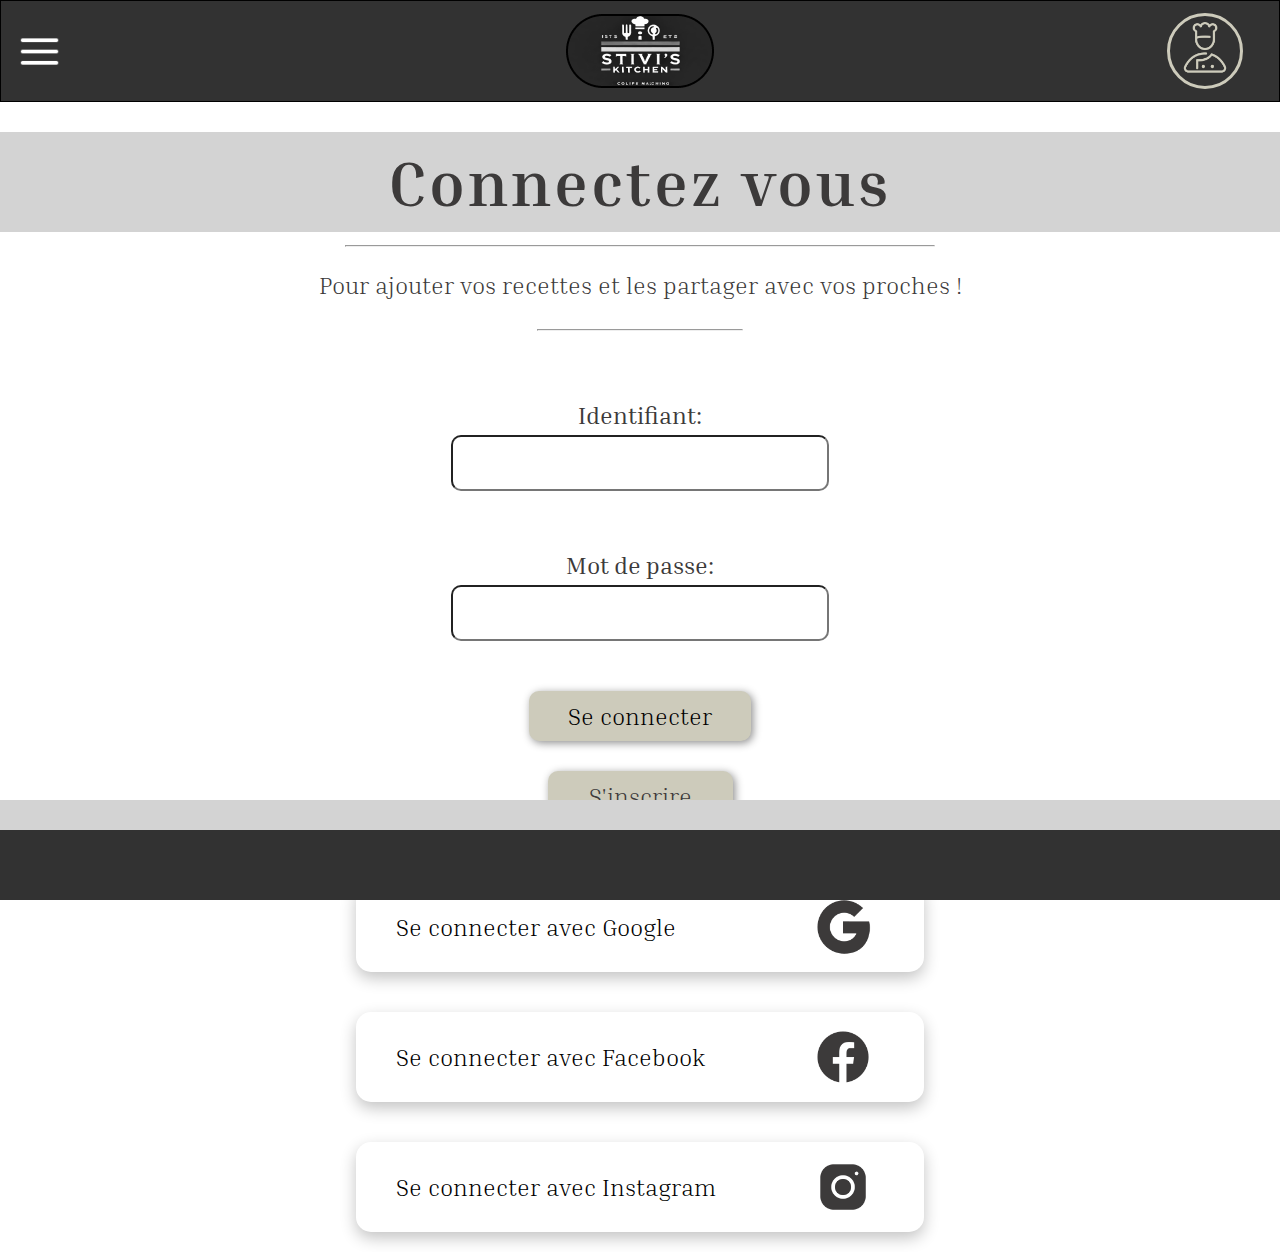
==== connexion.html @ a3e0ae76 "Mon projet fil rouge" ====
<!DOCTYPE html>
<html lang="en">
<head>
    <meta charset="UTF-8">
    <meta name="viewport" content="width=device-width, initial-scale=1.0">
    <title>Document</title>
    <link rel="stylesheet" href="style.css">
</head>
<body id="connexionBody">
    <header>
        <img id="iconMenuB" src="Image/icons/icons8-menu-192.png" alt="">
        <img id="Stivisk" src="Image/icons/iconMarque.png" alt="">
        <div>
            <a href="connexion.html">
                <img id="iconUtilisateur" src="Image/icons/icons8-cuisinier-homme-100 (1).png" alt="">
            </a>
        </div>
    </header>
    
    <main class="mainCenterConnexion">
        <div class="connexionMain">
            <div class="fondGrisConnexion">
                <h1>Connectez vous</h1>
            </div>
            <hr>
            <p>Pour ajouter vos recettes et les partager avec vos proches !</p>
            <hr class="petitHr">
        </div>

        <form action="">
            <label for="">Identifiant:</label>
            <input type="text" id="identifiant">

            <label for="">Mot de passe:</label>
            <input type="password" id="motDePasse" >
            <input type="submit" value="Se connecter">
            <button class="Inscrire"><a href="inscription.html">S'inscrire</a></button>
        </form>

        <div class="faceInstaGoogle">
            <button id="googleSingIn">Se connecter avec Google <img src="Image/icons/ReseauxSo/icons8-logo-google-100 (1).png" alt=""></button>
            <button id="facebookSingIN">Se connecter avec Facebook <img src="Image/icons/ReseauxSo/icons8-facebook-nouveau-100.png" alt=""></button>
            <button id="instagramSingIN">Se connecter avec Instagram <img src="Image/icons/ReseauxSo/icons8-instagram-100.png" alt=""></button>
        </div>

    </main>

    <footer>
    <div class="fondGrisFooter"></div>
      
        
    </footer>
</body>
</html>
---- style.css ----
@font-face {
    font-family: 'Inria-Serif';
    src: url('fonts/Inria_Serif/InriaSerif-Regular.ttf') format('truetype');
}
@font-face {
    font-family: 'Inria-Serif-Bold';
    src: url('fonts/Inria_Serif/InriaSerif-Bold.ttf') format('truetype');
}
@font-face {
    font-family: 'Inria-Serif-Light';
    src: url('fonts/Inria_Serif/InriaSerif-Light.ttf') format('truetype');
}
body{
    height: 100%;
    margin: 0px;
    font-family: Inria-Serif-Light;
    
}

header{
    
    height: 8vh;
    background-color: #323232;
    border: 1px solid black;
    display: flex;
    flex-direction: row;
    justify-content: space-between;
    align-items: center; /* aligne verticalement*/
    padding: 0 1rem;
    min-height: 100px;
    
   
}

#iconMenuB{
    width: 45px;
    z-index:2;
    align-self: center;
    cursor: pointer;
 
}
#iconMenuBg{
    z-index: 2;

}

#iconMenuB:hover{
    transform: scale(1.1);
    transition: 0.8s;
}
header div{
    padding: 5px;
    border-radius: 40px;
    border: 3px solid #CDCBBB;
    margin-right: 20px;
    width: 60px;
    height: 60px;
    display: flex;
    justify-content: center;
    text-align: center;
    align-items: center;
    
}
header .divIconUtilisateur:hover{
    transform: rotate(360deg);
    transition: 1.5s;

}

.menuBurger{
    top: 0;
    border-radius: 0;
    border: 0;
    background-color: #323232;
    height: 100%;
    width: 400px;
    position:fixed;
    z-index: 1;
    left: -450px;
    transition: left 0.3s ease;
}
.ulMenuBurger{
    display: felx;
    flex-direction: column;
    position: relative;
    margin-top: -120%;
    margin-left: -50%;
    justify-items: flex-start;
    color: aliceblue;
    
}
.ulMenuBurger li{
    margin-top:50%;
    letter-spacing: 0.3em;
    
}
.ulMenuBurger li a{
    color: aliceblue;
}
.menuLabel:checked + .menuBurger {
    left: 0; 
    
}
#iconUtilisateur{
    width: 90%;  
}

#Stivisk{
    border-color: rgb(255, 253, 253);
    position: absolute;
    left: 50%;
    transform: translateX(-50%);
 
}



.filtrer{
    align-self: center;
    justify-self: center;
    width: 200px;
    margin-top: 40px;
    border: 1px solid gray;
    border-radius: 10px;
}

#barreRecherche{
    padding-left: 20px;
    width: 50%;
    max-width: 520px;
    height: 42px;
    border-radius: 22px;
    position: absolute;
    transform: translateX(-50%);
    left: 50%;
    border: none;
    box-shadow: 0px 2px 8px rgb(163, 161, 161);
}

#btnRecherche{
    margin: 24px;
    border-radius: 150px;
    height: 44px;
    width: 44px;
    position: absolute;
    left: 62.6%;
    border: none;
    background-color: rgba(240, 248, 255, 0);
}
.catNouveau{
   
    margin-top: 4.5%;
  
    h1{
        align-self: center;
        text-decoration: underline;
        text-decoration-thickness: 1px;
        text-underline-offset: 20%;

    }
    
    
}
.catPopulaire{
   
    text-align: center;
   
}

.fondGris{
  
    display: flex;
    flex-direction: column;
    height: 100px;
    background-color: lightgrey;
    justify-content: center;
    align-items: center;
    h1{
        font-weight: 100; 
        letter-spacing: 3px;
        font-size: 240%;
    }
   
}


.itemPopulaire{
    display: flex;
    flex-wrap: wrap;
    justify-content: center;
    align-content: center;
    padding-right: 5%;
    padding-left: 5%;
    border: 1px dashed black ;  

}

.t,.vigniette_recette{
    height: 300px;
    width: 300px;
    min-width: 200px;
    margin: 8% 8% 8% 8%;
    border: 1px dotted black;
    border-radius: 8px;
    display: flex;
    flex-direction: column; 
    align-items: center;
    
}
.t:hover,.vigniette_recette:hover{
    transform: scale(1.4);
    transition: 1s;
}

.titreRecette{
    position: relative;
    bottom: 110px;
    margin-left: 10px;
    font-size: 25px;
    text-decoration: underline;
    color: white;
    font-weight: 100;
    letter-spacing: 1px;

}

.etoils{
    width: 100%;
    height: 40px;
    display: flex;
    justify-content: center;
    
}

.iconEtoile{
    height: 30px;
}
.note{
    display: inline;
    font-size: 25px;
    align-self: center;
    margin-top: 18px;
    margin-left: 10px;
}

.img_recette{
    border: 1px solid black;
    background-image: url('Image/burger_img_defaut.jpg');
    background-size: cover ;
    background-position: center;
    width: 280px;
    height: 280px;
    border-radius: 10px;
    display: flex;
    flex-direction: column;
    justify-content: flex-end;
    box-shadow: 4px 4px 4px rgba(0, 0, 0, 0.35), inset 0px -30px 30px rgba(0, 0, 0, 0.8) ;
}

.temp{
    display: flex;
    flex-direction: row;
}

.img-utilisateur{
    background-image: url('Image/alain_ducasse_img_defaut.webp');
    background-size: cover;
    background-position: center;
    height: 40px;
    width: 40px;
    border-radius: 50%;
    justify-self:  left;
    margin-left: 10px;
    margin-top: 15px;

}

.nomUtilisateur{
    letter-spacing: 1px;
    color: white;
    margin-left: 6px;
}


/* page connexion */
#connexionBody,#inscriptionBody{
    font-family: Inria-Serif-light;
    font-size: x-large;
    color: #3C3A3A;
}

.mainCenterConnexion{
    justify-items: center;


}

.connexionMain{
    text-align: center;
    display: flex;
    flex-direction: column;
    flex-wrap: wrap;
    
}

hr{
    margin-top: 1% ;
    margin-bottom: 0;
    width: 46%;
    max-width: 850px;

    
}

.petitHr{
    width: 16%;
    margin-top: 0.5%;

}

.fondGrisConnexion{
    font-family: Inria-Serif-Bold;
    font-size: xx-large;
    letter-spacing: 3px;
    margin-top: 30px;
    width: 100vw;
    display: flex;
    height: 100px;
    background-color: lightgrey;
    justify-content: center;
    align-items: center;
    
}

form{
    font-family: Inria-Serif;
    display: flex;
    flex-direction: column;
    text-align: center;
    align-items: center; 
    margin-top: 30px;
    justify-self: center;

}

form input{
    margin-top: 6px;
    margin-bottom: 20px;
    border-radius: 10px;
    height: 50px;
    width: 200%;
}

form input[type=submit]{
    font-family: Inria-Serif-light;
    font-size: x-large;
    width: 120%;
    margin:30px 0px ;
    height: 50px;
    border: 0;
    background-color: #CDCBBB;
    box-shadow: 2px 2px 8px rgba(0, 0, 0, 0.45);


}
form input[type=submit]:hover, form button:hover {
    transform: scale(1.1);
    transition: 0.8s;
}

form label{
    margin-top: 40px;
    
}

.Inscrire{
    font-family: Inria-Serif-light;
    font-size: x-large;
    border-radius: 10px;
    height: 50px;
    width: 100%;
    border: 0;
    background-color: #CDCBBB;
    box-shadow: 2px 2px 8px rgba(0, 0, 0, 0.45);
}

a{
    text-decoration: none;
    color: #3C3A3A;
}

.faceInstaGoogle {
    margin-top: 3.2%;
    display: flex;
    flex-direction: column;

    button{
        display: grid;
        grid-template-columns: 6fr 1fr;
        align-items: center;
        align-content: center;
        text-align: start;
        padding:0% 10%;
        align-self:center;
        font-family: Inria-Serif-light;
        font-size: x-large;
        border-radius: 10px;
        height: 90px;
        width: 140%;
        margin: 20px 0px;
        border: 0;
        background-color: white;
        box-shadow: 0px 6px 16px rgba(0, 0, 0, 0.24);
        border-radius: 15px;
    }
    button:hover{
        transform: scale(1.1);
        transition: 0.8s;
    }
    img{     
        height: 58%;
      
    }
}
.fondGrisFooter{
    background-color: lightgray;
    width: 100%;
    height: 30px;
   
}
footer{

    background-color: #323232;
    position: fixed;
    bottom: 0;
    width: 100%;
    height: 100px;

}
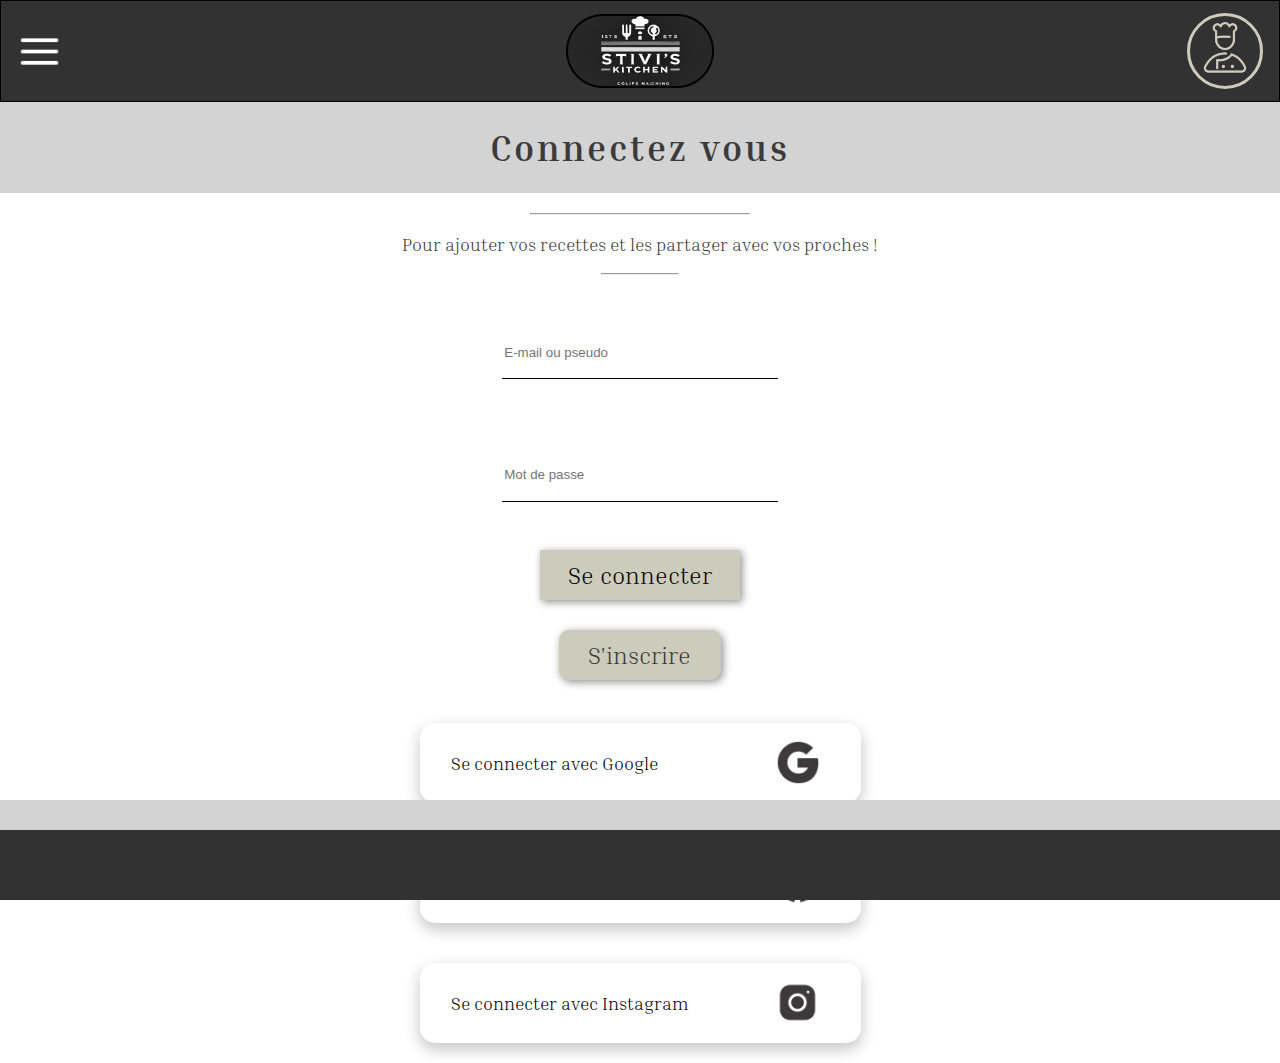
==== commit e58f4dab: "modif" ====
--- a/connexion.html
+++ b/connexion.html
@@ -16,23 +16,23 @@
             </a>
         </div>
     </header>
-    
+    <div class="fondGrisConnexion">
+        <h1>Connectez vous</h1>
+    </div>
     <main class="mainCenterConnexion">
-        <div class="connexionMain">
-            <div class="fondGrisConnexion">
-                <h1>Connectez vous</h1>
-            </div>
+        <div>
+           
             <hr>
             <p>Pour ajouter vos recettes et les partager avec vos proches !</p>
             <hr class="petitHr">
         </div>
 
         <form action="">
-            <label for="">Identifiant:</label>
-            <input type="text" id="identifiant">
+            <label for=""><!--Identifiant:--></label>
+            <input type="text" class="tempIn" id="identifiantConnexion"placeholder="E-mail ou pseudo">
 
-            <label for="">Mot de passe:</label>
-            <input type="password" id="motDePasse" >
+            <label for=""><!--Mot de passe:--></label>
+            <input type="password" id="motDePasseConnexion" placeholder="Mot de passe" >
             <input type="submit" value="Se connecter">
             <button class="Inscrire"><a href="inscription.html">S'inscrire</a></button>
         </form>
--- a/style.css
+++ b/style.css
@@ -10,6 +10,7 @@
     font-family: 'Inria-Serif-Light';
     src: url('fonts/Inria_Serif/InriaSerif-Light.ttf') format('truetype');
 }
+
 body{
     height: 100%;
     margin: 0px;
@@ -52,7 +53,6 @@
     padding: 5px;
     border-radius: 40px;
     border: 3px solid #CDCBBB;
-    margin-right: 20px;
     width: 60px;
     height: 60px;
     display: flex;
@@ -110,10 +110,8 @@
     position: absolute;
     left: 50%;
     transform: translateX(-50%);
- 
-}
-
-
+    
+}
 
 .filtrer{
     align-self: center;
@@ -235,6 +233,7 @@
 .iconEtoile{
     height: 30px;
 }
+
 .note{
     display: inline;
     font-size: 25px;
@@ -282,25 +281,25 @@
 }
 
 
+
+
 /* page connexion */
+
+
+
 #connexionBody,#inscriptionBody{
     font-family: Inria-Serif-light;
-    font-size: x-large;
+    font-size: large;
     color: #3C3A3A;
 }
 
 .mainCenterConnexion{
     justify-items: center;
 
-
 }
 
 .connexionMain{
     text-align: center;
-    display: flex;
-    flex-direction: column;
-    flex-wrap: wrap;
-    
 }
 
 hr{
@@ -308,7 +307,6 @@
     margin-bottom: 0;
     width: 46%;
     max-width: 850px;
-
     
 }
 
@@ -318,14 +316,13 @@
 
 }
 
-.fondGrisConnexion{
+.fondGrisConnexion,.fondGrisInscripi{
     font-family: Inria-Serif-Bold;
-    font-size: xx-large;
+    font-size: large;
     letter-spacing: 3px;
-    margin-top: 30px;
-    width: 100vw;
-    display: flex;
-    height: 100px;
+    margin: 0 0 20px;
+    width: 100%;
+    display: flex;
     background-color: lightgrey;
     justify-content: center;
     align-items: center;
@@ -338,38 +335,45 @@
     flex-direction: column;
     text-align: center;
     align-items: center; 
-    margin-top: 30px;
     justify-self: center;
 
 }
 
 form input{
+    border: none;
+    border-bottom:1px solid black;
     margin-top: 6px;
-    margin-bottom: 20px;
-    border-radius: 10px;
+    margin-bottom: 10%;
     height: 50px;
-    width: 200%;
+    width: 150%;
+
+    
+}
+.tempIn:active{
+    background-color: #3C3A3A;
+    border: none;
 }
 
 form input[type=submit]{
     font-family: Inria-Serif-light;
     font-size: x-large;
-    width: 120%;
+    width: 110%;
     margin:30px 0px ;
     height: 50px;
     border: 0;
     background-color: #CDCBBB;
     box-shadow: 2px 2px 8px rgba(0, 0, 0, 0.45);
 
-
-}
+}
+
 form input[type=submit]:hover, form button:hover {
     transform: scale(1.1);
     transition: 0.8s;
 }
 
 form label{
-    margin-top: 40px;
+    margin-top: 25%;
+    
     
 }
 
@@ -378,7 +382,7 @@
     font-size: x-large;
     border-radius: 10px;
     height: 50px;
-    width: 100%;
+    width: 90%;
     border: 0;
     background-color: #CDCBBB;
     box-shadow: 2px 2px 8px rgba(0, 0, 0, 0.45);
@@ -390,7 +394,7 @@
 }
 
 .faceInstaGoogle {
-    margin-top: 3.2%;
+    margin-top: 1.8%;
     display: flex;
     flex-direction: column;
 
@@ -403,9 +407,9 @@
         padding:0% 10%;
         align-self:center;
         font-family: Inria-Serif-light;
-        font-size: x-large;
+        font-size: large;
         border-radius: 10px;
-        height: 90px;
+        height: 80px;
         width: 140%;
         margin: 20px 0px;
         border: 0;
@@ -418,7 +422,7 @@
         transition: 0.8s;
     }
     img{     
-        height: 58%;
+        height: 45%;
       
     }
 }
@@ -429,11 +433,23 @@
    
 }
 footer{
-
+    position: fixed;
     background-color: #323232;
-    position: fixed;
     bottom: 0;
     width: 100%;
     height: 100px;
 
-}+}
+.formInscription{
+    margin-top: 0px;
+
+}
+#identifiant[type=text],#motDePasse[type=password]{
+    width: 100%;   
+    padding-left: 4%;
+    
+}
+#identifiant[type=email]{
+    width: 140%;
+    padding-left: 4%;
+}
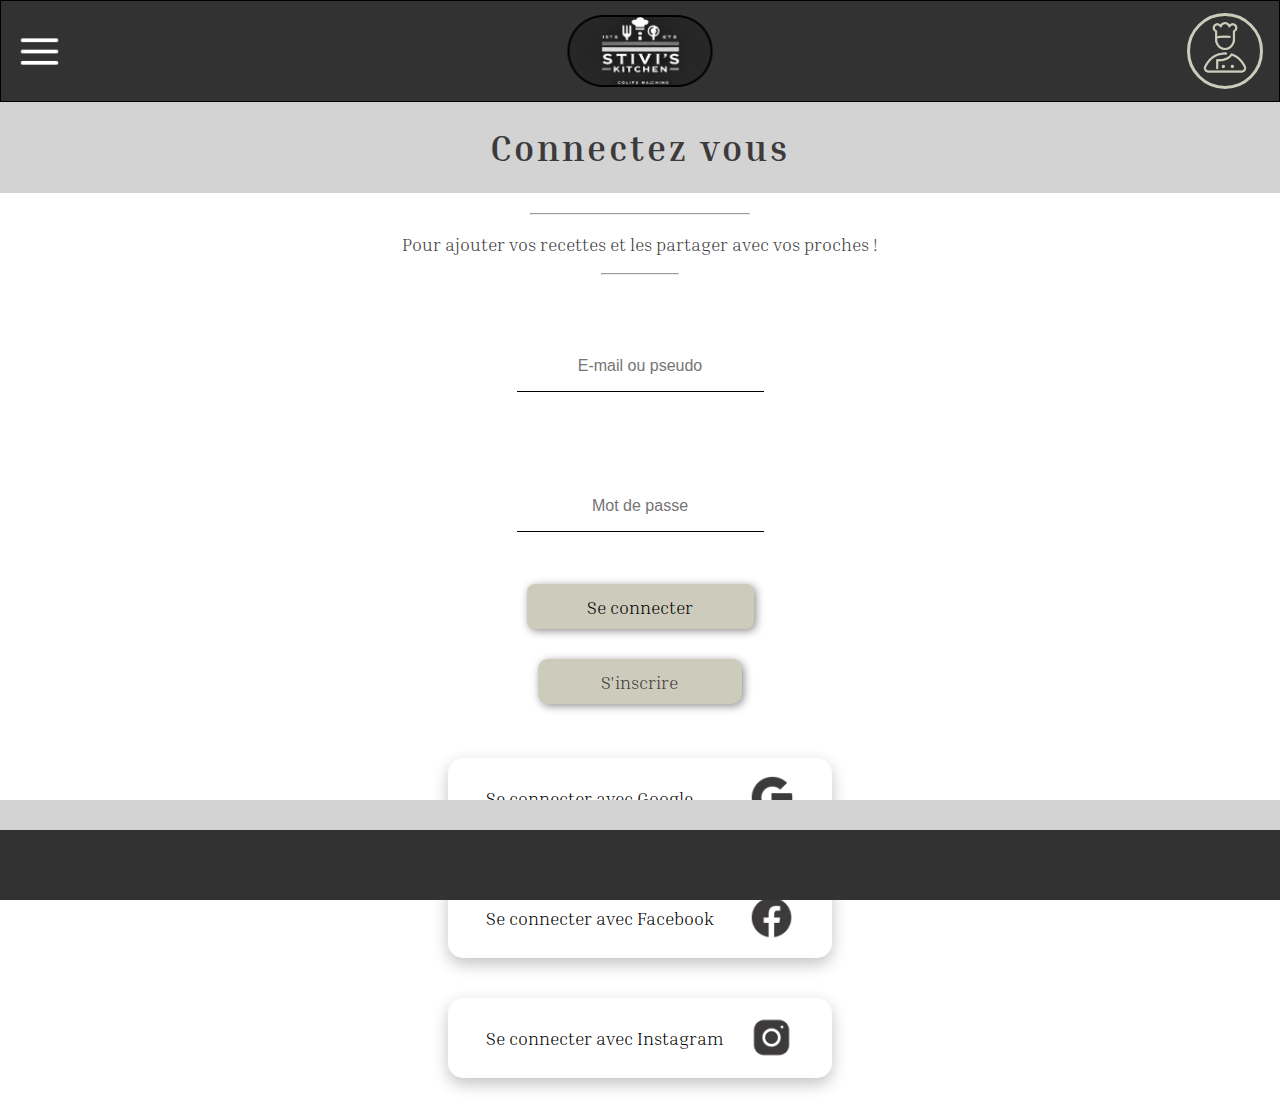
==== commit 22b97780: "Complete connexion page" ====
--- a/connexion.html
+++ b/connexion.html
@@ -29,7 +29,7 @@
 
         <form action="">
             <label for=""><!--Identifiant:--></label>
-            <input type="text" class="tempIn" id="identifiantConnexion"placeholder="E-mail ou pseudo">
+            <input type="email" class="tempIn" id="identifiantConnexion"placeholder="E-mail ou pseudo">
 
             <label for=""><!--Mot de passe:--></label>
             <input type="password" id="motDePasseConnexion" placeholder="Mot de passe" >
--- a/style.css
+++ b/style.css
@@ -110,6 +110,8 @@
     position: absolute;
     left: 50%;
     transform: translateX(-50%);
+    width: 35%;
+    max-width: 145px;
     
 }
 
@@ -337,6 +339,9 @@
     align-items: center; 
     justify-self: center;
 
+    
+   /* a ------modifier------ */
+
 }
 
 form input{
@@ -345,21 +350,33 @@
     margin-top: 6px;
     margin-bottom: 10%;
     height: 50px;
-    width: 150%;
-
-    
-}
-.tempIn:active{
-    background-color: #3C3A3A;
-    border: none;
-}
+    width: 100%;
+    text-align: center;
+    
+}
+input[type="password"],[type="email"] {
+    border: none; 
+    border-bottom: 1px solid black;
+    padding: 10px;
+    font-size: 16px;
+    outline: none; /*--- Me supprime le contour par défaut quand focus ---*/
+    padding-bottom: 0px;
+  
+}
+input:focus::placeholder{
+    transition: 0.7s; 
+    transform: translateY(-26px);
+    font-size: 80%;
+}
+
 
 form input[type=submit]{
     font-family: Inria-Serif-light;
-    font-size: x-large;
-    width: 110%;
+    border-radius: 8px;
+    font-size: large;
+    width: 100%;
     margin:30px 0px ;
-    height: 50px;
+    height: 45px;
     border: 0;
     background-color: #CDCBBB;
     box-shadow: 2px 2px 8px rgba(0, 0, 0, 0.45);
@@ -368,20 +385,20 @@
 
 form input[type=submit]:hover, form button:hover {
     transform: scale(1.1);
-    transition: 0.8s;
+    transition: 0.6s;
 }
 
 form label{
-    margin-top: 25%;
+    margin-top: 22%;
     
     
 }
 
 .Inscrire{
     font-family: Inria-Serif-light;
-    font-size: x-large;
+    font-size: large;
     border-radius: 10px;
-    height: 50px;
+    height: 45px;
     width: 90%;
     border: 0;
     background-color: #CDCBBB;
@@ -394,9 +411,12 @@
 }
 
 .faceInstaGoogle {
-    margin-top: 1.8%;
+    margin-top: 2.6%;
     display: flex;
     flex-direction: column;
+    width: 30%;
+    max-width: 450px;
+    min-width: 250px;
 
     button{
         display: grid;
@@ -410,9 +430,9 @@
         font-size: large;
         border-radius: 10px;
         height: 80px;
-        width: 140%;
+        width: 100%;
         margin: 20px 0px;
-        border: 0;
+        border: none;
         background-color: white;
         box-shadow: 0px 6px 16px rgba(0, 0, 0, 0.24);
         border-radius: 15px;
@@ -426,12 +446,14 @@
       
     }
 }
+
 .fondGrisFooter{
     background-color: lightgray;
     width: 100%;
     height: 30px;
    
 }
+
 footer{
     position: fixed;
     background-color: #323232;
@@ -447,9 +469,7 @@
 #identifiant[type=text],#motDePasse[type=password]{
     width: 100%;   
     padding-left: 4%;
-    
-}
-#identifiant[type=email]{
-    width: 140%;
-    padding-left: 4%;
-}
+    text-align: center;
+    font-size: large;
+    
+}
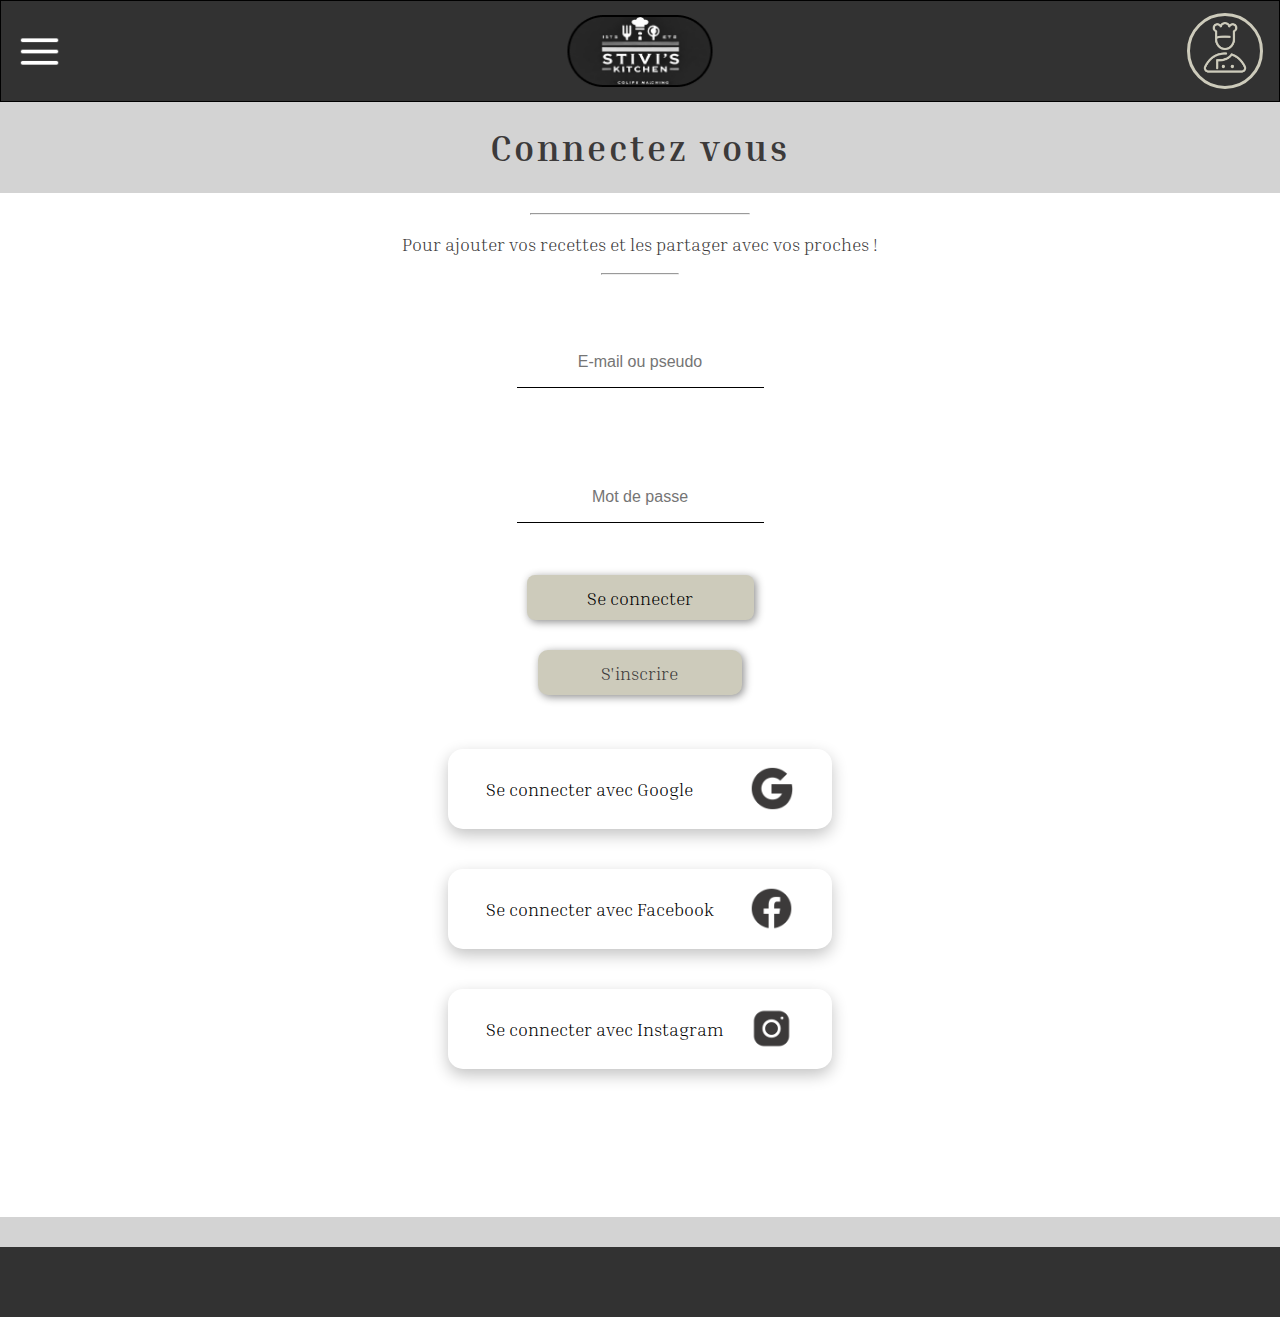
==== commit 6d6da7eb: "ajout de nouvelles pages" ====
--- a/connexion.html
+++ b/connexion.html
@@ -1,46 +1,53 @@
 <!DOCTYPE html>
-<html lang="en">
+<html lang="fr">
 <head>
     <meta charset="UTF-8">
     <meta name="viewport" content="width=device-width, initial-scale=1.0">
+    <meta name="description" content="Connectez-vous pour ajouter et partager vos recettes préférées avec vos proches. Rejoignez notre communauté culinaire dès maintenant !">
     <title>Document</title>
     <link rel="stylesheet" href="style.css">
 </head>
 <body id="connexionBody">
+
     <header>
-        <img id="iconMenuB" src="Image/icons/icons8-menu-192.png" alt="">
-        <img id="Stivisk" src="Image/icons/iconMarque.png" alt="">
+        <img id="iconMenuB" src="Image/icons/icons8-menu-192.png" alt="menu">
+        <img id="Stivisk" src="Image/icons/iconMarque.png" alt="logo de la marque">
+
         <div>
             <a href="connexion.html">
-                <img id="iconUtilisateur" src="Image/icons/icons8-cuisinier-homme-100 (1).png" alt="">
+                <img id="iconUtilisateur" src="Image/icons/icons8-cuisinier-homme-100 (1).png" alt="icone connetion">
             </a>
         </div>
+
     </header>
+
     <div class="fondGrisConnexion">
         <h1>Connectez vous</h1>
     </div>
+
     <main class="mainCenterConnexion">
+
         <div>
-           
             <hr>
             <p>Pour ajouter vos recettes et les partager avec vos proches !</p>
             <hr class="petitHr">
         </div>
 
-        <form action="">
-            <label for=""><!--Identifiant:--></label>
-            <input type="email" class="tempIn" id="identifiantConnexion"placeholder="E-mail ou pseudo">
+        <form action="" class="formConnection" method="POST">
+            <label for="identifiantConnexion" class="labelConnec"><!--Identifiant:--></label>
+            <input type="email" class="inputConnec" id="identifiantConnexion"placeholder="E-mail ou pseudo">
 
-            <label for=""><!--Mot de passe:--></label>
-            <input type="password" id="motDePasseConnexion" placeholder="Mot de passe" >
+            <label for="motDePasseConnexion" class="labelConnec"><!--Mot de passe:--></label>
+            <input type="password" class="inputConnec" id="motDePasseConnexion" placeholder="Mot de passe" >
+
             <input type="submit" value="Se connecter">
             <button class="Inscrire"><a href="inscription.html">S'inscrire</a></button>
         </form>
 
         <div class="faceInstaGoogle">
-            <button id="googleSingIn">Se connecter avec Google <img src="Image/icons/ReseauxSo/icons8-logo-google-100 (1).png" alt=""></button>
-            <button id="facebookSingIN">Se connecter avec Facebook <img src="Image/icons/ReseauxSo/icons8-facebook-nouveau-100.png" alt=""></button>
-            <button id="instagramSingIN">Se connecter avec Instagram <img src="Image/icons/ReseauxSo/icons8-instagram-100.png" alt=""></button>
+            <button id="googleSingIn">Se connecter avec Google <img src="Image/icons/ReseauxSo/icons8-logo-google-100 (1).png" alt="Logo Google"></button>
+            <button id="facebookSingIN">Se connecter avec Facebook <img src="Image/icons/ReseauxSo/icons8-facebook-nouveau-100.png" alt="Logo Facebook"></button>
+            <button id="instagramSingIN">Se connecter avec Instagram <img src="Image/icons/ReseauxSo/icons8-instagram-100.png" alt="Logo Instagram"></button>
         </div>
 
     </main>
--- a/style.css
+++ b/style.css
@@ -189,8 +189,7 @@
     flex-wrap: wrap;
     justify-content: center;
     align-content: center;
-    padding-right: 5%;
-    padding-left: 5%;
+    
     border: 1px dashed black ;  
 
 }
@@ -199,7 +198,7 @@
     height: 300px;
     width: 300px;
     min-width: 200px;
-    margin: 8% 8% 8% 8%;
+    margin: 6% 4%;
     border: 1px dotted black;
     border-radius: 8px;
     display: flex;
@@ -331,7 +330,7 @@
     
 }
 
-form{
+.formConnection,.formInscription{
     font-family: Inria-Serif;
     display: flex;
     flex-direction: column;
@@ -344,7 +343,7 @@
 
 }
 
-form input{
+.inputInsc,.inputConnec{
     border: none;
     border-bottom:1px solid black;
     margin-top: 6px;
@@ -354,16 +353,16 @@
     text-align: center;
     
 }
-input[type="password"],[type="email"] {
+.inputInsc,.inputConnec{
     border: none; 
     border-bottom: 1px solid black;
     padding: 10px;
     font-size: 16px;
-    outline: none; /*--- Me supprime le contour par défaut quand focus ---*/
+    outline: none; /*--- supprime le contour par défaut quand focus ---*/
     padding-bottom: 0px;
   
 }
-input:focus::placeholder{
+.inputConnec:focus::placeholder{
     transition: 0.7s; 
     transform: translateY(-26px);
     font-size: 80%;
@@ -388,8 +387,8 @@
     transition: 0.6s;
 }
 
-form label{
-    margin-top: 22%;
+.labelConnec{
+    margin-top: 20%;
     
     
 }
@@ -455,7 +454,7 @@
 }
 
 footer{
-    position: fixed;
+    margin-top: 10%;
     background-color: #323232;
     bottom: 0;
     width: 100%;
@@ -473,3 +472,508 @@
     font-size: large;
     
 }
+
+
+/*------------------ page recette -------------------*/
+.banniereTitre{
+    display: flex;
+    flex-direction: column;
+    justify-content: center;
+    margin: 30px 0px 30px 0px;
+    background-color: #E4E4E6;
+    text-align: center; 
+    width: 100%;
+    height: 100px;
+}
+.presentationRecetteGris{
+    display: flex;
+    align-self: center;
+    justify-self: center;
+    flex-direction: row-reverse;
+    border-radius: 10px;
+    background-color: #e4e4e6b4;
+    border-bottom:4px solid #b7b7b7e1;
+    border-right: 4px solid #b7b7b7a2;;
+   
+
+    
+}
+.etoilsRecette{
+    grid-column: 1/3;
+    display: flex;
+    flex-direction: row;
+    justify-content: space-around;
+    align-items: center;
+   
+    
+    
+    
+    div{
+        display: flex;
+        align-items: center;
+    }
+    img{
+        width: 50px;
+        height: 50px;
+        
+    }p{
+        margin-top: 10%;
+        
+    }
+}
+#iconeCoeur {
+    cursor: pointer;
+    transition: 0.8s ;
+
+}
+#iconeCoeur:hover{
+    transform: scale(1.2);
+}
+
+.nomUtilisateurRecette{
+    color: rgb(0, 0, 0);   
+    font-size: 1em;
+    line-height: 0.1;
+}
+.utilisateurRecette{
+    max-width: 500px;
+    font-size: large;
+    padding: 1%;
+    margin: 1%;
+    border-radius: 10px;
+    background-color: #ffffff;
+    display: flex;
+    flex-direction: column;
+    border-bottom: 4px solid #b7b7b7a2;
+ 
+
+
+  
+}
+
+
+.img-utilisateurRecette{
+    background-image: url('Image/alain_ducasse_img_defaut.webp');
+    background-size: cover;
+    background-position: center;
+    align-self: center;
+    height: 100px;
+    width: 100px;
+    border-radius: 50%;
+    justify-self:  left;
+    margin-left: 10px;
+    margin-top: 15px;
+    
+}
+.textAlign{
+    text-align: center;
+}
+.descritionUtilisateur{
+    margin-top: 12%;
+    font-size:0.85em;
+  
+}
+.imageRecette{
+    background-color: #ffffff;
+    display: grid;
+    grid-template-columns: 2fr 1fr;
+    grid-template-rows: 3fr;
+    margin: 1%;
+    padding: 1%;
+    border-radius: 10px;
+  
+   
+
+}
+.column{
+    display: inline-flex;
+    max-width:  220px;
+    flex-direction: column;
+    justify-content: space-between;
+   
+  
+}
+.grandeImage{
+
+    place-self: end; 
+    width: 60%;
+    min-width: 400px;
+    margin-right:1% ;
+  
+
+} 
+.petiteImage{
+    width: 29%;
+    min-width: 197px;
+    align-self: center;
+    margin-left: 1%;
+    align-self: flex-start;
+  
+}
+
+.articleRecetteGrisIngrédiant{
+ 
+    background-color: #ffffff;
+    border-radius: 10px;
+    margin: 1% ;
+    font-size: large;
+    line-height: 2.2;
+    padding-left: 1%;
+  
+
+    h4{
+        margin-top: 1%;
+        padding-top: 1%;
+    }
+
+}
+.test{
+    border-radius: 10px;
+    background-color: #e4e4e696 ;
+    margin-top: 3%;
+    border-bottom:4px solid #b7b7b7c6;
+    border-right: 4px solid #b7b7b7a2;;
+}
+
+.articleRecetteGrisEtapes{
+    background-color: #ffffff;
+    border-radius: 10px;
+    font-size: large;
+    line-height: 2;
+    margin: 1%;
+    padding: 1%;
+    h4{
+        margin-top: 1%;
+      
+    }
+    li{
+        margin-bottom: 10px;
+    }
+  
+
+}
+.articleRecette{
+    display: flex;
+    flex-direction: column;
+    justify-self: center;
+    border-bottom:4px solid #b7b7b7c6;
+    background-color:#ffffff96 ;
+    max-width: 1150px;
+
+}
+.commentaires{
+    margin-top: 10%;
+    display: flex;
+    flex-direction: column;
+    align-items: center;
+
+}
+.textAreaW{
+    display: grid;
+    height: 160px;
+    border-radius: 10px;
+    align-self: center;
+}
+.commentairesInfo{
+    margin-right: 40%;
+    display: flex;
+    align-items:center ;
+    p{
+        text-decoration: underline;
+        margin-left: 6px;
+    }
+
+}
+
+
+/* Page Nouvelle recette */
+
+.formAjoutRecette{
+    display: flex;
+    flex-direction: column;
+    justify-content: center;
+    align-items: center;
+    border-radius: 10px;
+    margin:4em 8em 8em 8em;
+ 
+  
+
+}
+.inputAjoutRecette{
+    border: none;
+    border-bottom:1px solid black;
+    margin-top: 6px;
+    margin-bottom: 4em;
+    height: 50px;
+    text-align: center;
+    width: 26em;
+
+}
+
+.inputAjoutIngr{
+    border-radius:8px ;
+    margin-top: 6px;
+    margin-bottom: 4em;
+    height: 45px;
+   
+
+}
+
+.formAjoutIngredient{
+    display: grid;
+    padding: 0 8%;
+    margin-bottom: 150px;
+    grid-template-columns: repeat(3,1fr);
+    border-radius: 10px;
+    width: 60%;
+    max-width: 500px ;
+    text-align: center;
+    background-color: #e4e4e624;
+    border-bottom:4px solid #b7b7b7c6;
+    background-color: #e4e4e647 ;s
+
+    h3{
+       grid-column: 1/4;
+       margin-top: 0px; 
+    }
+    p{
+
+        grid-column: 2;
+        grid-row: 2;
+    }
+    #ingredient{
+        grid-column: 1/4;
+
+    
+    }
+    div{
+        grid-column: 1/4;
+        display: flex;
+        justify-content: space-between;
+
+     
+      
+    }
+    #ingredientQ{
+        
+        background-color: #CDCBBB;
+    }
+    input[type="submit"]{
+        grid-column: 2;
+  
+    }
+}
+.Difficulte{
+    width: 150px;
+    border-radius: 8px;
+    height: 50px;
+    background-color: white;
+}
+
+
+.divRealisation{
+    display: flex;
+    flex-direction: column;
+    margin-bottom: 100px;
+    border-radius: 10px;
+    width: 60%;
+    padding: 0 8%;
+    text-align: center;
+  
+    h2{
+
+        margin-bottom: 50px;
+      
+    }
+    
+
+}
+#uniteSelect{
+    margin-top: 10px;  
+    /* height: 50px; */
+
+
+}
+.inputRea {
+    margin-top: 10px;  
+    width:150px ;
+    height: 45px;
+    border-radius: 8px;
+  
+
+}
+.inputSelect{
+    display: flex;
+    flex-wrap: wrap;
+    justify-content: space-around;
+    padding: 0 8%;
+  
+
+}
+.legende{
+    margin:15px;
+}
+
+#etapeDeRealisation{
+ 
+    padding: 8%;
+    margin-bottom: 150px;
+    height: 500px;
+    border: 1px solid;
+    border-radius: 10px;
+    width: 60%;
+    max-width: 500px;
+    font-size:large;
+    
+}
+.status{
+
+    display: flex;
+    justify-self: center;
+    flex-direction: column;
+    max-width: 500px;
+    border-bottom:4px solid #b7b7b7c6;
+    background-color: #bfc2ca27;
+   border-top: 1px solid #3c3a3a86;
+
+    border-radius: 10px;
+    width: 60%;
+    padding: 2% 8%;
+    li{
+        list-style-type: none;
+        margin-bottom: 15px;
+        justify-self: self-start;
+       
+    }
+
+}
+
+#AjouterRecette{
+    border-radius:8px ;
+    margin-top: 50px;
+    margin-bottom: 4em;
+    height: 45px;
+    width: 150px;
+    display: flex;
+    justify-self: center;
+    font-family: Inria-Serif-light;
+    font-size: large;
+    border: none;
+    background-color: #CDCBBB;
+    box-shadow: 2px 2px 8px rgba(0, 0, 0, 0.45);
+}
+
+
+   
+
+
+@media screen and (max-width: 900px ){
+    .presentationRecetteGris{
+        display: grid;
+        flex-direction: column;
+        justify-content: center;
+        justify-items: center;
+        align-items: center;
+    
+
+    }
+    .utilisateurRecette{
+        background-color: #e4e4e600;
+        border-radius: 0;
+        margin-bottom: 4%;
+      
+
+
+    }
+    .textAreaW{
+        width: 85%;
+        justify-self: center;
+    }
+
+  
+}
+
+@media screen and (max-width: 610px){
+    .imageRecette{
+        display: flex;
+        flex-direction: column;
+        align-items: center;
+        width: 80%;
+        min-width: 260px;
+        
+    
+    }
+    .descritionUtilisateur {
+        margin-top: 8%;
+        padding: 0 18px ;
+        font-size: 0.85em;
+    }
+  
+    .grandeImage{
+
+        align-self: center;
+        width: 90%;
+        min-width: 260px;
+        margin-right:0;
+        margin:8% 8% 0 8%;
+      
+    } 
+    .column{
+        flex-direction: row;
+        justify-content: center;
+        max-width: 0;
+        margin-top: 1.2%;
+    }
+    .petiteImage{
+        width: 29%;
+        min-width:124px;
+        align-self: center;
+        margin-left: 2px;
+        margin-right: 2px;
+      
+    }
+    .presentationRecetteGris{
+        background-color: #E4E4E6;
+        margin: 1%;
+        
+    }
+    .articleRecette{
+        margin: 1%;
+        display: flex;
+        flex-direction: column;
+    
+    }
+    #etapeDeRealisation{
+        min-width: 300px;
+      
+    }
+
+}
+
+
+
+.dropzone {
+    width: 100%;
+    max-width: 600px;
+    height: 300px;
+    border: 1px dashed #aaa;
+    border-radius: 10px;
+    display: flex;
+    justify-content: center;
+    align-items: center;
+    color: #666;
+    position: relative;
+}
+
+.dropzone input[type="file"] {
+    opacity: 0;
+    position: absolute;
+    width: 100%;
+    height: 100%;
+    cursor: pointer;
+}
+
+.dropzone:hover {
+    border-color: #4CAF50;
+    background-color: #f9fff9;
+}